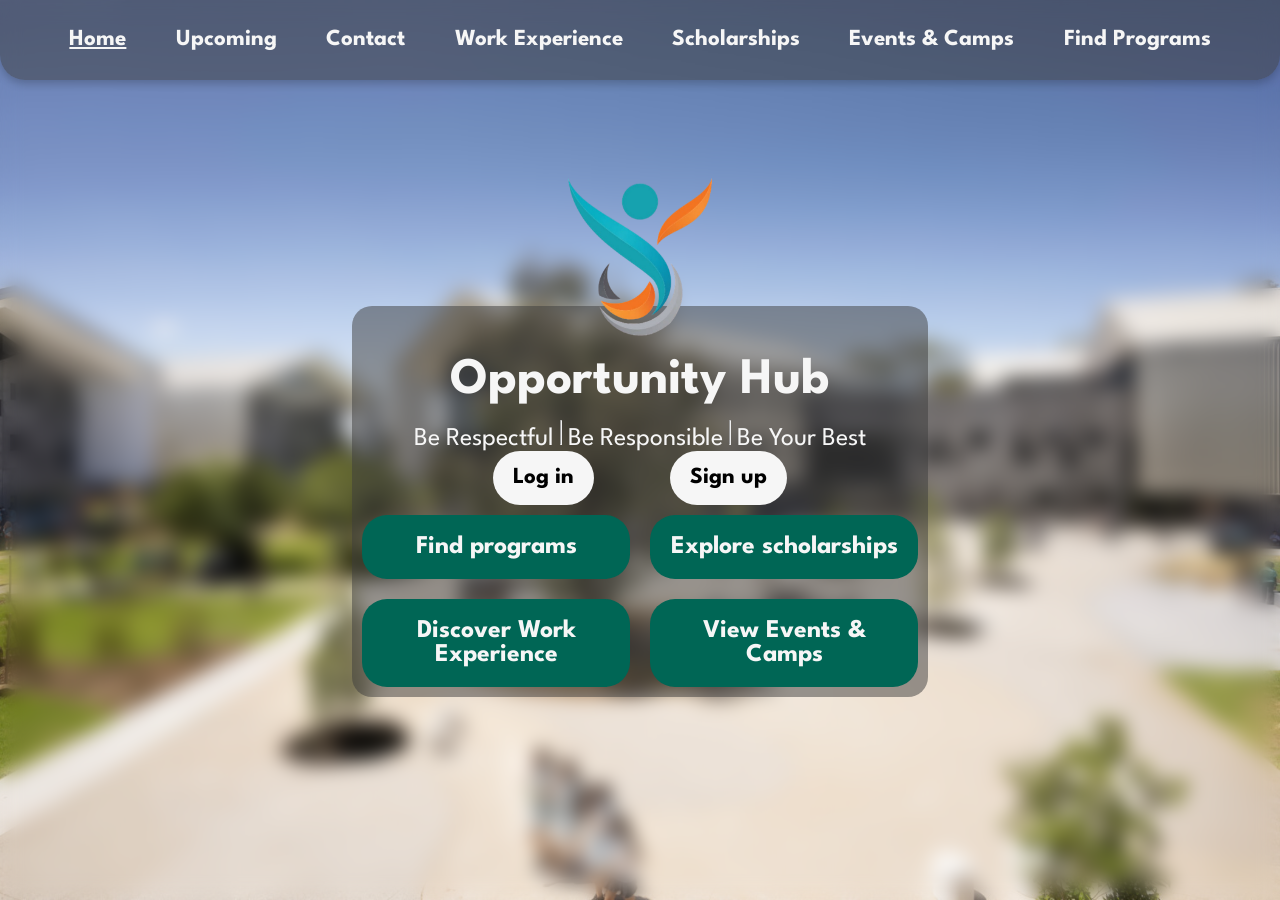
==== index.html @ 348610d1 "Update navigation links for upcoming and scholarships pages, enhance layout styles, and add upcoming" ====
<!doctype html>
<html lang="en">
  <head>
    <meta charset="UTF-8" />
    <meta
      name="keywords"
      content="GSSC, Greater Shepparton Secondary College"
    />
    <meta name="author" content="ShortBoiAidz, Aiden Thorpe" />
    <meta name="viewport" content="width=device-width, initial-scale=1" />
    <meta
      name="copyright"
      content="Copyright 2026 Aiden Thorpe. All rights reserved."
    />

    <title>Opportunity Hub | Homepage</title>

    <link rel="icon" type="image/x-icon" href="/images/gsscLogo.png" />

    <link rel="preconnect" href="https://fonts.googleapis.com" />
    <link rel="preconnect" href="https://fonts.gstatic.com" crossorigin />
    <link
      href="https://fonts.googleapis.com/css2?family=League+Spartan:wght@100..900&display=swap"
      rel="stylesheet"
    />

    <link
      rel="stylesheet"
      href="https://cdnjs.cloudflare.com/ajax/libs/font-awesome/6.0.0/css/all.min.css"
      integrity="sha512-9usAa10IRO0HhonpyAIVpjrylPvoDwiPUiKdWk5t3PyolY1cOd4DSE0Ga+ri4AuTroPR5aQvXU9xC6qOPnzFeg=="
      crossorigin="anonymous"
      referrerpolicy="no-referrer"
    />
    <link
      rel="stylesheet"
      href="https://cdnjs.cloudflare.com/ajax/libs/font-awesome/4.7.0/css/font-awesome.min.css"
    />

    <link rel="stylesheet" href="/styles/base.css" />
    <link rel="stylesheet" href="/styles/layout.css" />
    <link rel="stylesheet" href="/styles/components.css" />
    <link rel="stylesheet" href="/styles/animations.css" />
    <link rel="stylesheet" href="/styles/responsive.css" />
    <link rel="stylesheet" href="/styles/other.css" />

    <script src="https://cdnjs.cloudflare.com/ajax/libs/jquery/3.5.1/jquery.min.js"></script>
    <script src="./javascript/loader.js"></script>
  </head>

  <body>
    <div class="homepageContainer">
      <nav>
        <ul class="sidebar">
          <i class="fa-regular fa-rectangle-xmark" onclick=closeSidebar()></i>
          <li><a href="index.html" class="navLink"><h4 class="active">Home</h4></a></li>
          <li><a href="pages/upcoming.html" class="navLink"><h4>Upcoming</h4></a></li>
          <li><a onclick=notAvailable() class="navLink"><h4>Contact</h4></a></li>
          <li><a onclick=notAvailable() class="navLink"><h4>Work Experience</h4></a></li>
          <li><a href="pages/scholarships.html" class="navLink"><h4>Scholarships</h4></a></li>
          <li><a onclick=notAvailable() class="navLink"><h4>Events & Camps</h4></a></li>
          <li><a onclick=notAvailable() class="navLink"><h4>Find Programs</h4></a></li>
        </ul>

        <ul class="mainNav">
          <li><a href="index.html" class="gradient-text navLink active"><h4>Home</h4></a></li>
          <li><a href="pages/upcoming.html" class="gradient-text navLink"><h4>Upcoming</h4></a></li>
          <li><a onclick=notAvailable() class="gradient-text navLink"><h4>Contact</h4></a></li>
          <li><a onclick=notAvailable() class="gradient-text navLink"><h4>Work Experience</h4></a></li>
          <li><a href="pages/scholarships.html" class="gradient-text navLink"><h4>Scholarships</h4></a></li>
          <li><a onclick=notAvailable() class="gradient-text navLink"><h4>Events & Camps</h4></a></li>
          <li><a onclick=notAvailable() class="gradient-text navLink"><h4>Find Programs</h4></a></li>
        </ul>
      </nav>
      <i class="fa-solid fa-bars" onclick=openSidebar()></i>

      <main>
        <div class="content">
          <div class="align-items-container">
            <img
              src="images/gsscLogo.png"
              alt="GSSC Logo"
              class="logo"
            />
          </div>
          <div class="mainCardParent">
            <div class="homeCard">
              <h1>Opportunity Hub</h1>

              <br />

              <sub>Be Respectful <hr> Be Responsible <hr> Be Your Best</sub>

              <br />

              <div class="buttonCardParent">
                <div class="buttonCard" id="login">
                  <h4>Log in</h4>
                </div>

                <div class="buttonCard" id="signup">
                  <h4>Sign up</h4>
                </div>
              </div>
            </div>

            <div class="h2Card">
              <button onclick=notAvailable()>
                <h2>Find programs</h2>
              </button>

              <button onclick='location.href="pages/scholarships.html"'>
                <h2>Explore scholarships</h2>
              </button>
            </div>

            <div class="mainCardH2">
              <button onclick=notAvailable()>
                <h2>Discover Work Experience</h2>
              </button>

              <button onclick=notAvailable()>
                <h2>View Events & Camps</h2>
              </button>
            </div>
          </div>
        </div>
      </main>
    </div>
  </body>
</html>
---- styles/base.css ----
/* Colors */
:root {
  --textColour: #f6f6f6;
  --glass: rgba(61, 61, 61, 0.5);
  --turquoise: rgb(0, 102, 85);
  --orange: rgb(255, 132, 0);
  --lightTurquoise: rgb(0, 132, 117);
  --leagueSpartan:
    "League Spartan",
    "Comic Sans MS",
    sans-serif;
}

/* Reset */
* {
  margin: 0;
  padding: 0;
  box-sizing: border-box;
}

/* Base */
html,
body {
  min-height: 100vh;
}

body {
  background-image: url("../images/GSSC.png");
  background-repeat: no-repeat;
  background-position: center center;
  background-size: cover;
  background-attachment: fixed;
  backdrop-filter: blur(10px);

  display: flex;
  flex-direction: column;

  overflow-x: hidden;

  font-family: var(--leagueSpartan);
  color: var(--textColour);
}

/* Base Components */
button {
  border-radius: 25px;
  width: 100%;
  height: auto;

  margin: 10px;
  padding: clamp(5px, 2vw, 20px);

  cursor: pointer;

  border-style: none;

  background-color: var(--turquoise)
}

nav {
  position: absolute;
  top: 0%;
  width: 100vw;
}

/* Typography */
h1 {
  font-size: clamp(30px, 4vw, 80px);
  margin-top: 1em;
  margin-bottom: 1rem;
  margin-right: 0.5em;
  margin-left: 0.5em;
  text-wrap: balance;
}

sub {
  margin-bottom: 1rem;
}

h2 {
  font-size: clamp(23px, 2vw, 30px);
}

h3,
sub {
  font-size: clamp(20px, 2vw, 30px);
}

h3 {
  margin: 2px;
  color: var(--textColour);
}

h4 {
  font-size: clamp(17px, 2vw, 23px);
  line-height: clamp(40px, 2vw, 70px);
  text-wrap: balance;
}

h5 {
  font-size: clamp(12px, 5vw, 20px);
  line-height: clamp(30px, 4vw, 40px);
}

h4,
h5 {
  margin: auto;
}

i {
  margin-left: 5px;
  margin-right: 5px;
  font-size: clamp(30px, 2vw, 45px);
}

p,
h2,
i {
  color: var(--textColour);
  font-family: var(--leagueSpartan);
}

p {
  font-size: clamp(12.5px, 2vw, 15px);
  text-wrap: balance;
}

li {
  list-style-type: none;
}

ul {
  display: flex;
  justify-content: space-evenly;
  flex-direction: row;
  list-style: none;
}

a {
  color: var(--textColour);
  text-decoration: none;
}
---- styles/layout.css ----
main {
  flex: 1;
  min-height: 100dvh;

  display: flex;
  justify-content: center;
}

hr {
  height: 1em;
  display: inline-block;
}

.sidebar {
  padding: 1rem 0;
  display: none;
  z-index: 10000;
  flex-direction: column;
  position: fixed;
  top: 0;
  right: 0;
  height: 100vh;
  width: 250px;
  align-items: flex-start;
  justify-content: space-around;
  text-align: center;
}
.sidebar li,
.sidebar a {
  width: 100%;
}

.align-items-container {
  display: flex;
  align-items: center;
  justify-content: center;
}

.mainNav {
  padding: clamp(10px, 2vw, 20px);
  border-bottom-left-radius: 25px;
  border-bottom-right-radius: 25px;
  display: flex;
  flex-direction: row;
}

.content {
  display: flex;
  flex-direction: column;
  width: clamp(20vw, 45vw, 45vw);
  justify-content: center;
}

.mainCardH2 {
  display: flex;
}

.homepageContainer {
  display: flex;
  align-items: center;
  justify-content: center;
}

.mainCardParent {
  width: stretch;
  margin-top: clamp(-20rem, -2rem, -30px);
  margin-bottom: 25px;
  display: flex;
  flex-direction: column;
  text-align: center;
}


.buttonCardParent {
  display: inline-flex;
  margin-top: 10em;
  flex-direction: row;
  flex-wrap: wrap;
  align-items: center;
  justify-content: center;
  gap: 1vw;
}

.buttonCard {
  flex-direction: row;
  border-radius: 50px;
  -webkit-border-radius: 50px;
  -moz-border-radius: 50px;
  -ms-border-radius: 50px;
  -o-border-radius: 50px;

  width: fit-content;

  padding-top: clamp(5px, 2vw, 7px);
  padding-bottom: clamp(5px, 2vw, 7px);
  padding-left: clamp(20px, 2vw, 20px);
  padding-right: clamp(20px, 2vw, 20px);
  align-self: center;

  margin-left: 2rem;
  margin-right: 2rem;
  margin-top: 0;
}

.learnMoreButton {
  background-color: var(--turquoise);
  color: white;
  border: none;
  border-radius: 25px;
  padding: 10px 20px;
  cursor: pointer;
  transition: background-color 0.3s ease;
  margin: 2rem 0 2px 0;
  display: flex;
}

.learnMoreButton:hover {
  background-color: var(--turquoise);
  opacity: 0.8;
}

.h2Card {
  display: flex;
  flex-direction: row;
}

.whiteCardParent {
  position: absolute;
  bottom: 0;
  left: 0;
}

.whiteCard {
  background-color: white;
  display: flex;
  flex-direction: column;

  position: relative;
  bottom: 0;

  padding: 1rem;
  height: 60vh;
  min-width: 100vw;

  overflow-y: scroll;
}

.searchArea {
  display: flex;
  flex-direction: row;
  justify-content: flex-end;

  padding: 1rem;
  width: auto;
}

input {
  margin-right: auto;
  border: 1px solid #ccc;
  border-radius: 50px;
  padding: 10px;
  width: clamp(200px, 50%, 300px);
  box-sizing: border-box;
  -webkit-border-radius: 50px;
  -moz-border-radius: 50px;
  -ms-border-radius: 50px;
  -o-border-radius: 50px;
}

select {
  border: 1px solid #ccc;
  border-radius: 50px;
  padding: 10px;
  background-color: var(--turquoise);
  color: white;
  width: clamp(200px, 50%, 300px);
}
select:nth-last-child(1) {
  margin-right: 1em;
}

.scholarsBoxParent {
  display: flex;
  flex-direction: column;
  align-items: center;
}

.scholarsBox {
  display: flex;
  flex-wrap: wrap;
  justify-content: center;
  gap: 10px;
  border-radius: 25px;
  margin: 1rem;

  width: auto;
  -webkit-border-radius: 25px;
  -moz-border-radius: 25px;
  -ms-border-radius: 25px;
  -o-border-radius: 25px;
}

.card {
  width: auto;
  border: 2px solid rgb(0, 0, 0);
  border-radius: 25px;
  padding: 1rem;
}

.scholarshipsCardParent,
.upcomingCardParent {
  display: flex;
  flex-direction: column;
  align-items: center;
  margin-top: 10vh;
  margin-left: 50vw;
  width: 100vw;
}

.scholarshipsCard {
  display: flex;
  flex-direction: column;
  align-items: center;
  justify-content: center;

  background-color: var(--glass);
  border-radius: 25px;
  padding: 2rem;
  margin: 1rem;

  width: auto;
  -webkit-border-radius: 25px;
  -moz-border-radius: 25px;
  -ms-border-radius: 25px;
  -o-border-radius: 25px;
}
.scholarshipsCard > h1 {
  font-size: clamp(3rem, 5vw, 10rem);
  margin: 1rem;
}

.upcomingCard {
  background-color: var(--glass);
  border-radius: 25px;
  padding: 2rem;
  margin: 1rem;

  width: auto;
  text-align: center;
}
.upcomingCard > h1 {
  font-size: clamp(2rem, 4vw, 7rem);
  margin: 1rem;
  text-wrap: nowrap;
}
.upcomingCard > p {
  font-size: clamp(0.5rem, 2vw, 1.5rem);
  margin: 1rem;
  text-wrap: nowrap;
}

.pinnedUpcomingTabParent {
  display: flex;
  flex-direction: column;
  position: absolute;

  top: 35%;
  left: 0;

  width: 100vw;
}
.pinnedUpcomingTab {
  display: flex;
  flex-direction: row;
  justify-content: space-evenly;
  align-items: center;
  position: relative;

  background-color: var(--textColour);

  border-radius: 25px 25px 0 0;
  padding: 1rem;
  gap: 1rem;

  width: 100%;
  height: 20vh;

  overflow-x: scroll;
  overflow-y: hidden;
  scroll-snap-align: start;
  scroll-snap-type: proximity;
}

.pinnedCard {
  background-color: var(--turquoise);

  border-radius: 25px;
  padding: 1rem;
  margin: 1rem 0;
  line-height: 1.5;

  width: auto;
  height: max-content;

  & > sub {
    font-size: 1rem;
  }
  & > h3 {
    text-wrap: nowrap;
  }
}

/* IMAGES */
.calendarParent {
  display: flex;
  justify-content: center;
  align-items: center;

  width: 100vw;

  position: absolute;
  bottom: 0;
  left: 0;
}
.calendar {
  position: relative;
  margin: 0;
}

.logo {
  width: 25%;
  height: auto;
  z-index: 999;
  cursor: pointer;
}

.fa-bars {
  display: none;
  top: 0;
  right: 0;
  margin: 10px;
  position: absolute;
  z-index: 10000
}
---- styles/components.css ----
/* Text */
.active {
  text-decoration: underline;
  font-weight: bold;
}

/* Cards */
.mainCardParent {
  font-size: 0;
  background-color: var(--glass);
  backdrop-filter: blur(2px);
  border-radius: 20px;
  -webkit-border-radius: 20px;
  -moz-border-radius: 20px;
  -ms-border-radius: 20px;
  -o-border-radius: 20px;
}

.h2CardParent {
  background-color: var(--glass);
}

.buttonCard {
  background-color: var(--textColour);
}
.buttonCard#login,
.buttonCard#signup {
  color: black;
}

.card {
  background-color: var(--lightTurquoise);
  line-height: 1.5;
}
.card > p {
  color: white;
}
.card > p.pricetag {
  font-weight: bold;
}
.card > h5 {
  font-size-adjust: 0.5;
}

.sidebar {
  background-color: rgba(255, 255, 255, 0.2);
  backdrop-filter: blur(10px);
}
.sidebar h4 {
  color: black;
  font-size: clamp(30px, 2vw, 50px);
}
.sidebar h4:hover {
  background-color: rgba(255, 255, 255, 0.2);
}

.mainNav {
  background-color: var(--glass);
  box-shadow: 0 4px 8px rgba(0, 0, 0, 0.2);
}

/* Images */
.fa-bars {
  color: white;
  font-size: clamp(50px, 2vw, 50px);
}

.sidebarIcon {
  color: white;
}

.fa-rectangle-xmark {
  color: white;
}
---- styles/animations.css ----
/* Animations */
@keyframes rotate {
  to {
    transform: rotate(360deg);
  }
}

@keyframes scale {
  50% {
    transform: scale(1.2);
  }
}

@view-transition {
  navigation: auto;
}
---- styles/responsive.css ----
@media (max-width: 800px) {
  .mainNav {
    display: none;
  }

  .fa-bars {
    display: block;
  }

  .h2Card,
  .mainCardH2 {
    flex-wrap: wrap;
  }
}

@media (max-width: 700px) {
  .logo {
    width: 40%;
    margin-bottom: 10px;
  }
}

@media (max-width: 500px) {
  .logo {
    width: 50%;
    margin-bottom: 10px;
  }
}

@media screen and (max-width: 600px) {
  .container {
    width: 100%;
    padding: 0 10px;
  }

  h3 {
    font-size: 22px;
  }
}

@media (max-width: 450px) {
  .sidebar {
    width: 100vw;
    text-align: center;
    justify-content: space-evenly;
  }
  .sidebar li {
    border-bottom: solid 1px;
  }
  .navLink {
    color: black;
  }
  p {
    display: none;
  }
}
---- styles/other.css ----
@font-face {
  font-family: "Minecraft";
  src:
    url("fonts/MinecraftRegular-Bmg3.woff") format("woff"),
    url("fonts/MinecraftRegular-Bmg3.woff2") format("woff2");
  font-weight: normal;
  font-style: normal;
}
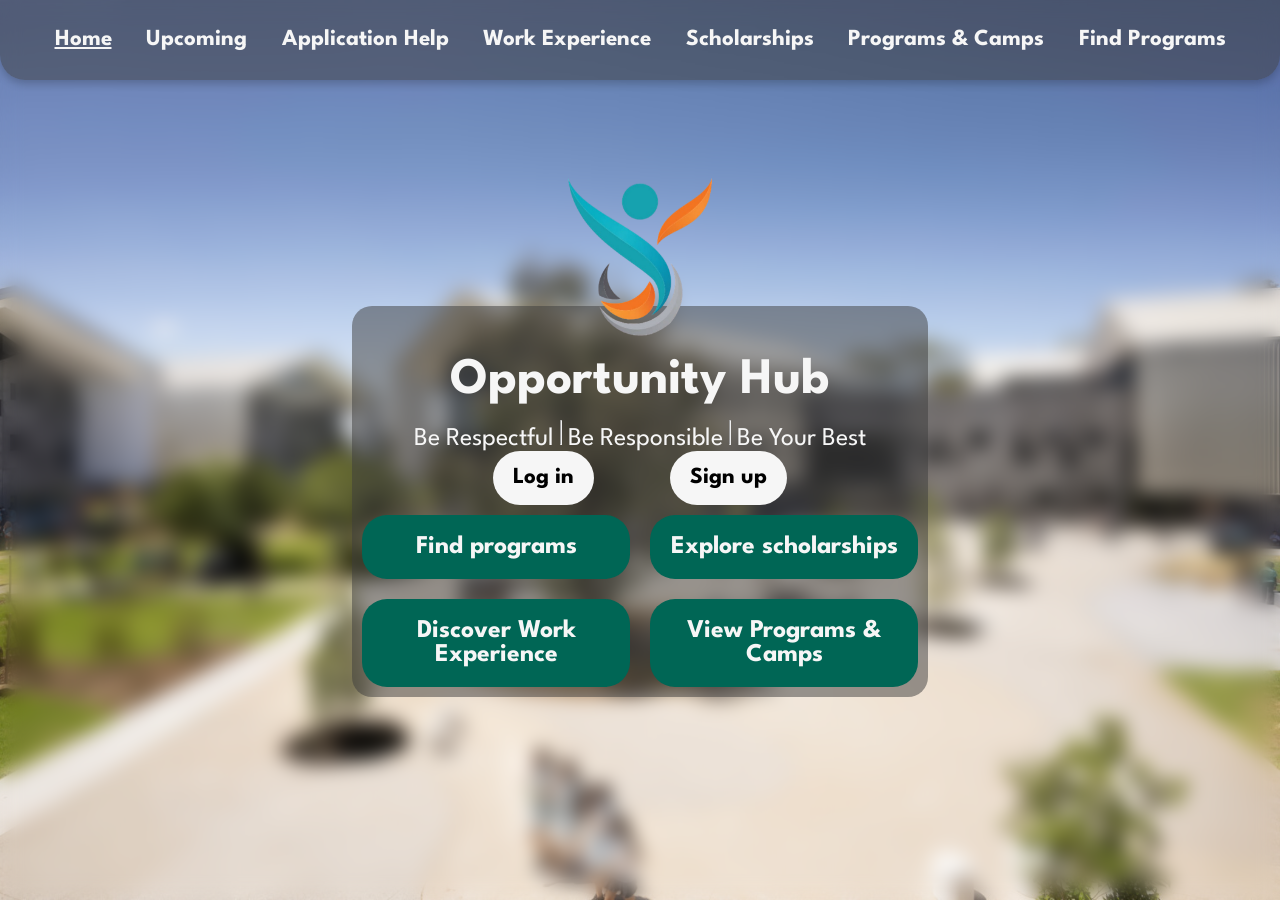
==== commit 48d485ae: "Refactor navigation links and update scholarship program details for improved clarity and consistenc" ====
--- a/index.html
+++ b/index.html
@@ -54,20 +54,20 @@
           <i class="fa-regular fa-rectangle-xmark" onclick=closeSidebar()></i>
           <li><a href="index.html" class="navLink"><h4 class="active">Home</h4></a></li>
           <li><a href="pages/upcoming.html" class="navLink"><h4>Upcoming</h4></a></li>
-          <li><a onclick=notAvailable() class="navLink"><h4>Contact</h4></a></li>
+          <li><a onclick=notAvailable() class="navLink"><h4>Application Help</h4></a></li>
           <li><a onclick=notAvailable() class="navLink"><h4>Work Experience</h4></a></li>
           <li><a href="pages/scholarships.html" class="navLink"><h4>Scholarships</h4></a></li>
-          <li><a onclick=notAvailable() class="navLink"><h4>Events & Camps</h4></a></li>
+          <li><a onclick=notAvailable() class="navLink"><h4>Programs & Camps</h4></a></li>
           <li><a onclick=notAvailable() class="navLink"><h4>Find Programs</h4></a></li>
         </ul>
 
         <ul class="mainNav">
           <li><a href="index.html" class="gradient-text navLink active"><h4>Home</h4></a></li>
           <li><a href="pages/upcoming.html" class="gradient-text navLink"><h4>Upcoming</h4></a></li>
-          <li><a onclick=notAvailable() class="gradient-text navLink"><h4>Contact</h4></a></li>
+          <li><a onclick=notAvailable() class="gradient-text navLink"><h4>Application Help</h4></a></li>
           <li><a onclick=notAvailable() class="gradient-text navLink"><h4>Work Experience</h4></a></li>
           <li><a href="pages/scholarships.html" class="gradient-text navLink"><h4>Scholarships</h4></a></li>
-          <li><a onclick=notAvailable() class="gradient-text navLink"><h4>Events & Camps</h4></a></li>
+          <li><a onclick=notAvailable() class="gradient-text navLink"><h4>Programs & Camps</h4></a></li>
           <li><a onclick=notAvailable() class="gradient-text navLink"><h4>Find Programs</h4></a></li>
         </ul>
       </nav>
@@ -119,7 +119,7 @@
               </button>
 
               <button onclick=notAvailable()>
-                <h2>View Events & Camps</h2>
+                <h2>View Programs & Camps</h2>
               </button>
             </div>
           </div>
--- a/styles/base.css
+++ b/styles/base.css
@@ -47,14 +47,17 @@
   width: 100%;
   height: auto;
 
-  margin: 10px;
   padding: clamp(5px, 2vw, 20px);
 
   cursor: pointer;
 
   border-style: none;
 
-  background-color: var(--turquoise)
+  background-color: var(--turquoise);
+
+  &:not(.learnMoreButton) {
+    margin: 10px;
+  }
 }
 
 nav {
--- a/styles/layout.css
+++ b/styles/layout.css
@@ -70,7 +70,6 @@
   text-align: center;
 }
 
-
 .buttonCardParent {
   display: inline-flex;
   margin-top: 10em;
@@ -100,23 +99,6 @@
   margin-left: 2rem;
   margin-right: 2rem;
   margin-top: 0;
-}
-
-.learnMoreButton {
-  background-color: var(--turquoise);
-  color: white;
-  border: none;
-  border-radius: 25px;
-  padding: 10px 20px;
-  cursor: pointer;
-  transition: background-color 0.3s ease;
-  margin: 2rem 0 2px 0;
-  display: flex;
-}
-
-.learnMoreButton:hover {
-  background-color: var(--turquoise);
-  opacity: 0.8;
 }
 
 .h2Card {
@@ -201,10 +183,31 @@
 }
 
 .card {
-  width: auto;
+  width: clamp(300px, 50%, 400px);
   border: 2px solid rgb(0, 0, 0);
   border-radius: 25px;
   padding: 1rem;
+  display: flex;
+  flex-direction: column;
+}
+
+.learnMoreButton {
+  background-color: var(--turquoise);
+  color: white;
+
+  border: none;
+  border-radius: 25px;
+
+  padding: 10px;
+  margin-top: auto;
+
+  cursor: pointer;
+  transition: background-color 0.3s ease;
+
+  &:hover {
+    background-color: var(--turquoise);
+    opacity: 0.8;
+  }
 }
 
 .scholarshipsCardParent,
@@ -340,5 +343,5 @@
   right: 0;
   margin: 10px;
   position: absolute;
-  z-index: 10000
-}+  z-index: 10000;
+}
--- a/styles/components.css
+++ b/styles/components.css
@@ -31,15 +31,20 @@
 .card {
   background-color: var(--lightTurquoise);
   line-height: 1.5;
-}
-.card > p {
-  color: white;
-}
-.card > p.pricetag {
-  font-weight: bold;
-}
-.card > h5 {
-  font-size-adjust: 0.5;
+
+  & > p {
+    color: white;
+    margin-bottom: 10px;
+  }
+  & > p.pricetag {
+    font-weight: bold;
+  }
+  & > h5 {
+    font-size-adjust: 0.5;
+    margin: 0;
+    text-wrap: balance;
+    line-height: 1.5;
+  }
 }
 
 .sidebar {
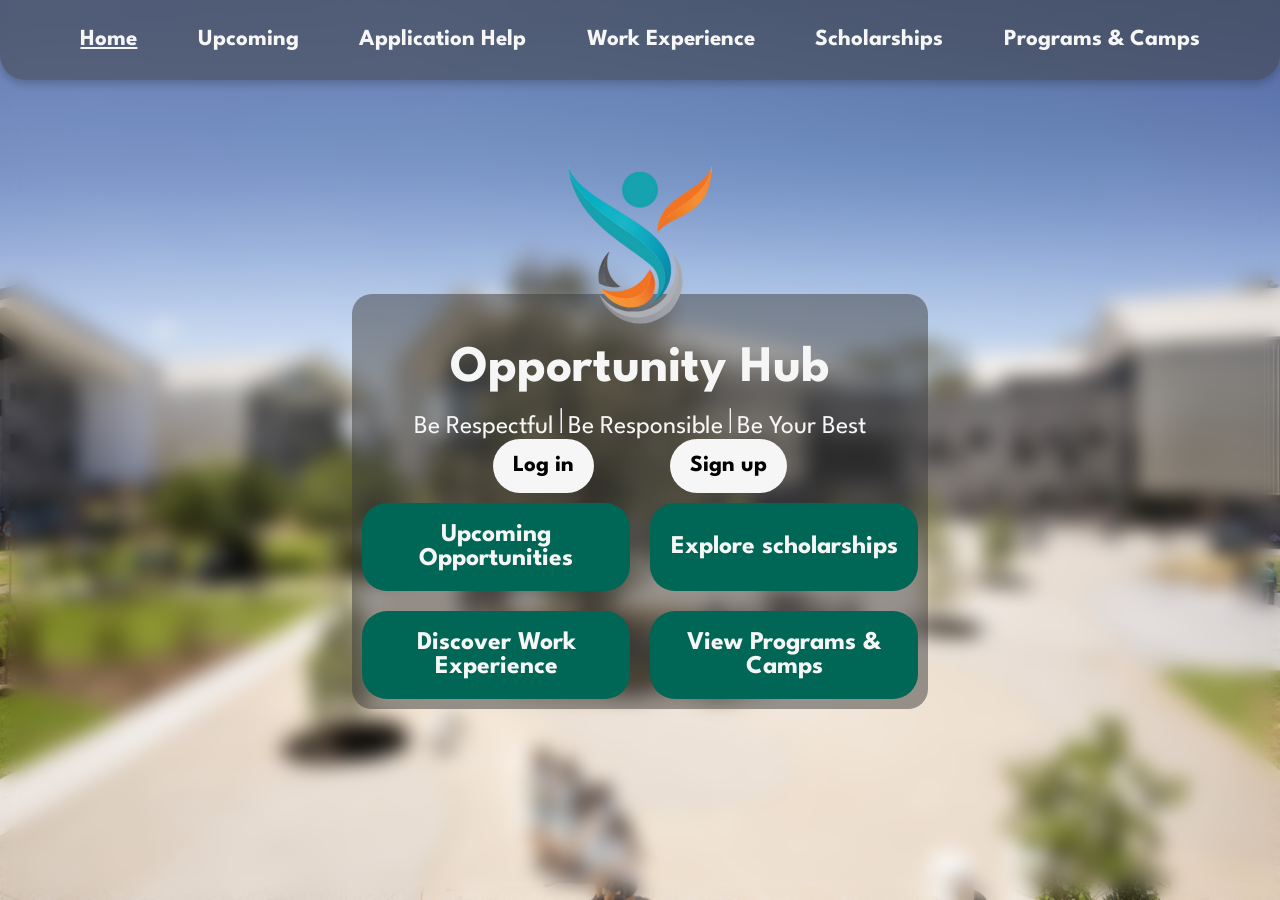
==== commit 22ffe290: "Update file paths for favicon, stylesheets, and scripts for consistent loading; add programs page" ====
--- a/index.html
+++ b/index.html
@@ -15,7 +15,7 @@
 
     <title>Opportunity Hub | Homepage</title>
 
-    <link rel="icon" type="image/x-icon" href="/images/gsscLogo.png" />
+    <link rel="icon" type="image/x-icon" href="images/gsscLogo.png" />
 
     <link rel="preconnect" href="https://fonts.googleapis.com" />
     <link rel="preconnect" href="https://fonts.gstatic.com" crossorigin />
@@ -36,12 +36,12 @@
       href="https://cdnjs.cloudflare.com/ajax/libs/font-awesome/4.7.0/css/font-awesome.min.css"
     />
 
-    <link rel="stylesheet" href="/styles/base.css" />
-    <link rel="stylesheet" href="/styles/layout.css" />
-    <link rel="stylesheet" href="/styles/components.css" />
-    <link rel="stylesheet" href="/styles/animations.css" />
-    <link rel="stylesheet" href="/styles/responsive.css" />
-    <link rel="stylesheet" href="/styles/other.css" />
+    <link rel="stylesheet" href="styles/base.css" />
+    <link rel="stylesheet" href="styles/layout.css" />
+    <link rel="stylesheet" href="styles/components.css" />
+    <link rel="stylesheet" href="styles/animations.css" />
+    <link rel="stylesheet" href="styles/responsive.css" />
+    <link rel="stylesheet" href="styles/other.css" />
 
     <script src="https://cdnjs.cloudflare.com/ajax/libs/jquery/3.5.1/jquery.min.js"></script>
     <script src="./javascript/loader.js"></script>
@@ -55,20 +55,18 @@
           <li><a href="index.html" class="navLink"><h4 class="active">Home</h4></a></li>
           <li><a href="pages/upcoming.html" class="navLink"><h4>Upcoming</h4></a></li>
           <li><a onclick=notAvailable() class="navLink"><h4>Application Help</h4></a></li>
-          <li><a onclick=notAvailable() class="navLink"><h4>Work Experience</h4></a></li>
+          <li><a href="https://www.gssccareers.com/" class="navLink"><h4>Work Experience</h4></a></li>
           <li><a href="pages/scholarships.html" class="navLink"><h4>Scholarships</h4></a></li>
-          <li><a onclick=notAvailable() class="navLink"><h4>Programs & Camps</h4></a></li>
-          <li><a onclick=notAvailable() class="navLink"><h4>Find Programs</h4></a></li>
+          <li><a href="pages/programs.html" class="navLink"><h4>Programs & Camps</h4></a></li>
         </ul>
 
         <ul class="mainNav">
           <li><a href="index.html" class="gradient-text navLink active"><h4>Home</h4></a></li>
           <li><a href="pages/upcoming.html" class="gradient-text navLink"><h4>Upcoming</h4></a></li>
           <li><a onclick=notAvailable() class="gradient-text navLink"><h4>Application Help</h4></a></li>
-          <li><a onclick=notAvailable() class="gradient-text navLink"><h4>Work Experience</h4></a></li>
+          <li><a href="https://www.gssccareers.com/" class="gradient-text navLink"><h4>Work Experience</h4></a></li>
           <li><a href="pages/scholarships.html" class="gradient-text navLink"><h4>Scholarships</h4></a></li>
-          <li><a onclick=notAvailable() class="gradient-text navLink"><h4>Programs & Camps</h4></a></li>
-          <li><a onclick=notAvailable() class="gradient-text navLink"><h4>Find Programs</h4></a></li>
+          <li><a href="pages/programs.html" class="gradient-text navLink"><h4>Programs & Camps</h4></a></li>
         </ul>
       </nav>
       <i class="fa-solid fa-bars" onclick=openSidebar()></i>
@@ -104,8 +102,8 @@
             </div>
 
             <div class="h2Card">
-              <button onclick=notAvailable()>
-                <h2>Find programs</h2>
+              <button onclick='location.href="pages/upcoming.html"'>
+                <h2>Upcoming Opportunities</h2>
               </button>
 
               <button onclick='location.href="pages/scholarships.html"'>
@@ -114,11 +112,11 @@
             </div>
 
             <div class="mainCardH2">
-              <button onclick=notAvailable()>
+              <button onclick='location.href="https://www.gssccareers.com/"'>
                 <h2>Discover Work Experience</h2>
               </button>
 
-              <button onclick=notAvailable()>
+              <button onclick='location.href="pages/programs.html"'>
                 <h2>View Programs & Camps</h2>
               </button>
             </div>
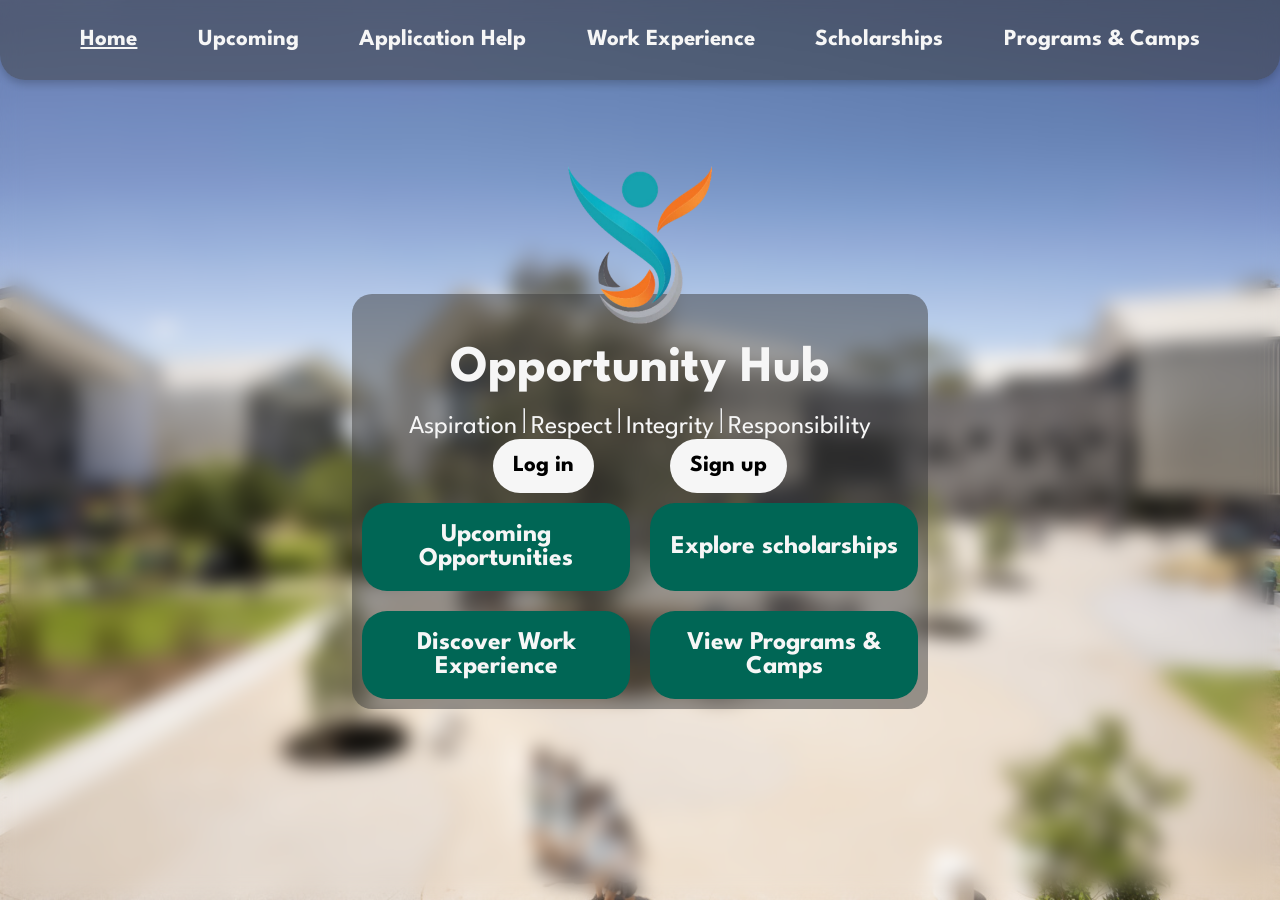
==== commit 5ffdc26f: "Update values in the footer for improved messaging" ====
--- a/index.html
+++ b/index.html
@@ -86,7 +86,7 @@
 
               <br />
 
-              <sub>Be Respectful <hr> Be Responsible <hr> Be Your Best</sub>
+              <sub>Aspiration <hr> Respect <hr> Integrity <hr> Responsibility</sub>
 
               <br />
 
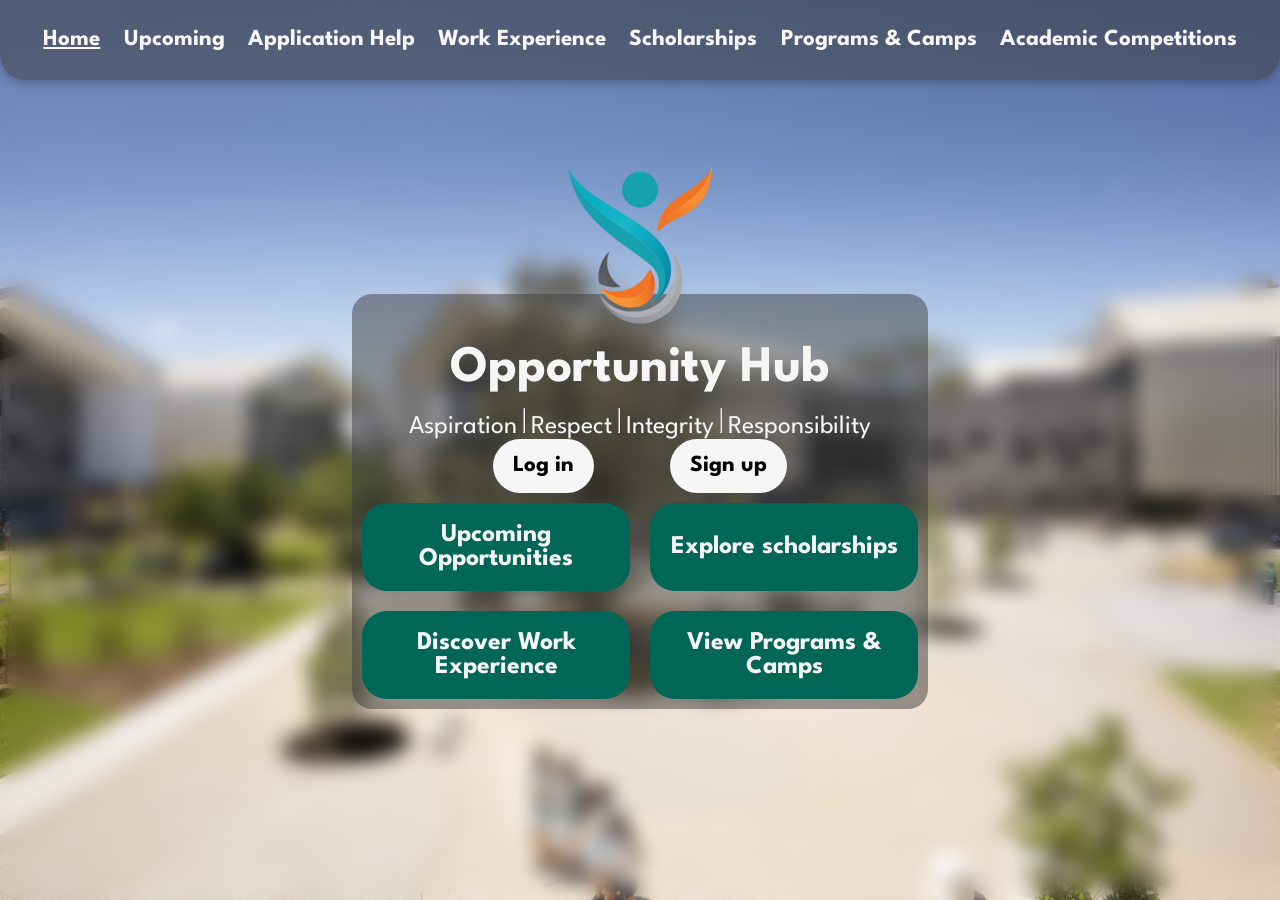
==== commit 2f29bc55: "Add Academic Competitions page and update navigation links across multiple pages" ====
--- a/index.html
+++ b/index.html
@@ -58,6 +58,7 @@
           <li><a href="https://www.gssccareers.com/" class="navLink"><h4>Work Experience</h4></a></li>
           <li><a href="pages/scholarships.html" class="navLink"><h4>Scholarships</h4></a></li>
           <li><a href="pages/programs.html" class="navLink"><h4>Programs & Camps</h4></a></li>
+          <li><a href="pages/competitions.html" class="navLink"><h4>Academic Competitions</h4></a></li>
         </ul>
 
         <ul class="mainNav">
@@ -67,6 +68,7 @@
           <li><a href="https://www.gssccareers.com/" class="gradient-text navLink"><h4>Work Experience</h4></a></li>
           <li><a href="pages/scholarships.html" class="gradient-text navLink"><h4>Scholarships</h4></a></li>
           <li><a href="pages/programs.html" class="gradient-text navLink"><h4>Programs & Camps</h4></a></li>
+          <li><a href="pages/competitions.html" class="gradient-text navLink"><h4>Academic Competitions</h4></a></li>
         </ul>
       </nav>
       <i class="fa-solid fa-bars" onclick=openSidebar()></i>
--- a/styles/layout.css
+++ b/styles/layout.css
@@ -106,21 +106,16 @@
   flex-direction: row;
 }
 
-.whiteCardParent {
-  position: absolute;
-  bottom: 0;
-  left: 0;
-}
-
 .whiteCard {
   background-color: white;
-  display: flex;
-  flex-direction: column;
-
+
+  display: flex;
+  flex-direction: column;
   position: relative;
-  bottom: 0;
-
-  padding: 1rem;
+
+  padding: 1rem;
+  margin-top: clamp(10px, 2vh, 5vh);
+
   height: 60vh;
   min-width: 100vw;
 
@@ -156,9 +151,10 @@
   background-color: var(--turquoise);
   color: white;
   width: clamp(200px, 50%, 300px);
-}
-select:nth-last-child(1) {
-  margin-right: 1em;
+
+  &:nth-last-child(1) {
+    margin-right: 1em;
+  }
 }
 
 .scholarsBoxParent {
@@ -210,17 +206,48 @@
   }
 }
 
-.scholarshipsCardParent,
-.upcomingCardParent {
-  display: flex;
-  flex-direction: column;
-  align-items: center;
-  margin-top: 10vh;
-  margin-left: 50vw;
+.headingCardParent,
+.upcomingHeaderCardParent {
+  display: flex;
+  flex-direction: column;
+  margin-right: 0;
+
+  align-items: center;
+  justify-content: center;
+
+  position: absolute;
+
+  bottom: 0;
+  left: 0;
+  right: 0;
+}
+
+.headingCardParent {
   width: 100vw;
 }
 
-.scholarshipsCard {
+.upcomingHeaderCard {
+  background-color: var(--glass);
+  border-radius: 25px;
+  padding: 2rem;
+  margin: 1rem;
+
+  width: auto;
+  text-align: center;
+
+  & > h1 {
+    font-size: clamp(2rem, 4vw, 7rem);
+    margin: 1rem;
+    text-wrap: nowrap;
+  }
+  & > p {
+    font-size: clamp(0.5rem, 2vw, 1.5rem);
+    margin: 1rem;
+    text-wrap: nowrap;
+  }
+}
+
+.headingCard {
   display: flex;
   flex-direction: column;
   align-items: center;
@@ -237,41 +264,11 @@
   -ms-border-radius: 25px;
   -o-border-radius: 25px;
 }
-.scholarshipsCard > h1 {
+.headingCard > h1 {
   font-size: clamp(3rem, 5vw, 10rem);
   margin: 1rem;
 }
 
-.upcomingCard {
-  background-color: var(--glass);
-  border-radius: 25px;
-  padding: 2rem;
-  margin: 1rem;
-
-  width: auto;
-  text-align: center;
-}
-.upcomingCard > h1 {
-  font-size: clamp(2rem, 4vw, 7rem);
-  margin: 1rem;
-  text-wrap: nowrap;
-}
-.upcomingCard > p {
-  font-size: clamp(0.5rem, 2vw, 1.5rem);
-  margin: 1rem;
-  text-wrap: nowrap;
-}
-
-.pinnedUpcomingTabParent {
-  display: flex;
-  flex-direction: column;
-  position: absolute;
-
-  top: 35%;
-  left: 0;
-
-  width: 100vw;
-}
 .pinnedUpcomingTab {
   display: flex;
   flex-direction: row;
@@ -314,19 +311,7 @@
 }
 
 /* IMAGES */
-.calendarParent {
-  display: flex;
-  justify-content: center;
-  align-items: center;
-
-  width: 100vw;
-
-  position: absolute;
-  bottom: 0;
-  left: 0;
-}
 .calendar {
-  position: relative;
   margin: 0;
 }
 
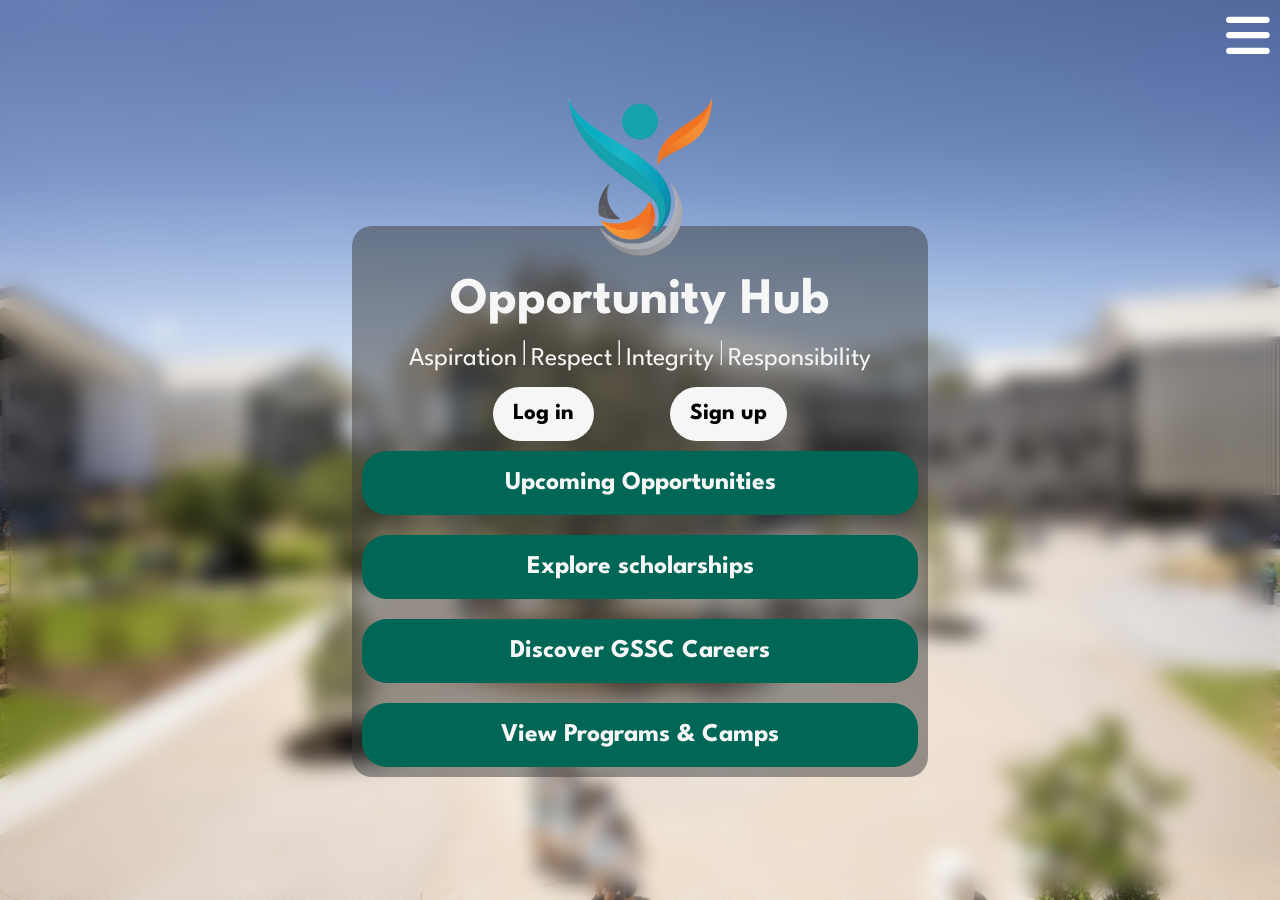
==== commit 8ff48067: "absolute 100% final commit (im sorry)" ====
--- a/index.html
+++ b/index.html
@@ -54,8 +54,8 @@
           <i class="fa-regular fa-rectangle-xmark" onclick=closeSidebar()></i>
           <li><a href="index.html" class="navLink"><h4 class="active">Home</h4></a></li>
           <li><a href="pages/upcoming.html" class="navLink"><h4>Upcoming</h4></a></li>
-          <li><a onclick=notAvailable() class="navLink"><h4>Application Help</h4></a></li>
-          <li><a href="https://www.gssccareers.com/" class="navLink"><h4>Work Experience</h4></a></li>
+          <li><a href="pages/help.html" class="navLink"><h4>Application Help</h4></a></li>
+          <li><a href="https://www.gssccareers.com/" class="navLink"><h4>GSSC Careers</h4></a></li>
           <li><a href="pages/scholarships.html" class="navLink"><h4>Scholarships</h4></a></li>
           <li><a href="pages/programs.html" class="navLink"><h4>Programs & Camps</h4></a></li>
           <li><a href="pages/competitions.html" class="navLink"><h4>Academic Competitions</h4></a></li>
@@ -64,8 +64,8 @@
         <ul class="mainNav">
           <li><a href="index.html" class="gradient-text navLink active"><h4>Home</h4></a></li>
           <li><a href="pages/upcoming.html" class="gradient-text navLink"><h4>Upcoming</h4></a></li>
-          <li><a onclick=notAvailable() class="gradient-text navLink"><h4>Application Help</h4></a></li>
-          <li><a href="https://www.gssccareers.com/" class="gradient-text navLink"><h4>Work Experience</h4></a></li>
+          <li><a href="pages/help.html" class="gradient-text navLink"><h4>Application Help</h4></a></li>
+          <li><a href="https://www.gssccareers.com/" class="gradient-text navLink"><h4>GSSC Careers</h4></a></li>
           <li><a href="pages/scholarships.html" class="gradient-text navLink"><h4>Scholarships</h4></a></li>
           <li><a href="pages/programs.html" class="gradient-text navLink"><h4>Programs & Camps</h4></a></li>
           <li><a href="pages/competitions.html" class="gradient-text navLink"><h4>Academic Competitions</h4></a></li>
@@ -115,7 +115,7 @@
 
             <div class="mainCardH2">
               <button onclick='location.href="https://www.gssccareers.com/"'>
-                <h2>Discover Work Experience</h2>
+                <h2>Discover GSSC Careers</h2>
               </button>
 
               <button onclick='location.href="pages/programs.html"'>
--- a/styles/layout.css
+++ b/styles/layout.css
@@ -72,7 +72,7 @@
 
 .buttonCardParent {
   display: inline-flex;
-  margin-top: 10em;
+  margin-top: 1rem;
   flex-direction: row;
   flex-wrap: wrap;
   align-items: center;
@@ -253,6 +253,8 @@
   align-items: center;
   justify-content: center;
 
+  text-align: center;
+
   background-color: var(--glass);
   border-radius: 25px;
   padding: 2rem;
@@ -307,6 +309,45 @@
   }
   & > h3 {
     text-wrap: nowrap;
+  }
+}
+
+span {
+  display: flex;
+
+  & > h5 {
+    font-size-adjust: 0.65;
+  }
+}
+
+.helpCard {
+  display: flex;
+  padding-bottom: 1em;
+
+  text-align: center;
+  justify-content: space-evenly;
+
+  & > p {
+    font-size-adjust: 0.5;
+  }
+  & > i {
+    align-self: last baseline;
+  }
+}
+
+.supportCard {
+  justify-self: last baseline;
+  text-align: center;
+  width: max-content;
+  padding-bottom: 1rem;
+
+  & > p.contactStaff {
+    font-size-adjust: 0.5;
+
+    & > a, i {
+      color: blue;
+      cursor: pointer;
+    }
   }
 }
 
--- a/styles/responsive.css
+++ b/styles/responsive.css
@@ -1,4 +1,4 @@
-@media (max-width: 800px) {
+@media (max-width: 800px), (max-height: 1000px) {
   .mainNav {
     display: none;
   }
@@ -10,6 +10,35 @@
   .h2Card,
   .mainCardH2 {
     flex-wrap: wrap;
+  }
+}
+
+@media (max-height: 600px) {
+  .pinnedUpcomingTab {
+    height: 15vw;
+  }
+  .upcomingHeaderCard {
+    margin-bottom: -1vh;
+    scale: 0.85;
+  }
+}
+
+@media (max-width: 500px) {
+  .pinnedUpcomingTab {
+    padding: 15vh 1em 15vh 1em;
+  }
+}
+
+@media (max-height: 800px) {
+  .pinnedUpcomingTab {
+    padding: 12vh 1em 12vh 1em;
+
+    &&.pinnedCard {
+      margin: 1em;
+    }
+  }
+  .logo {
+    margin-top: 1em;
   }
 }
 
